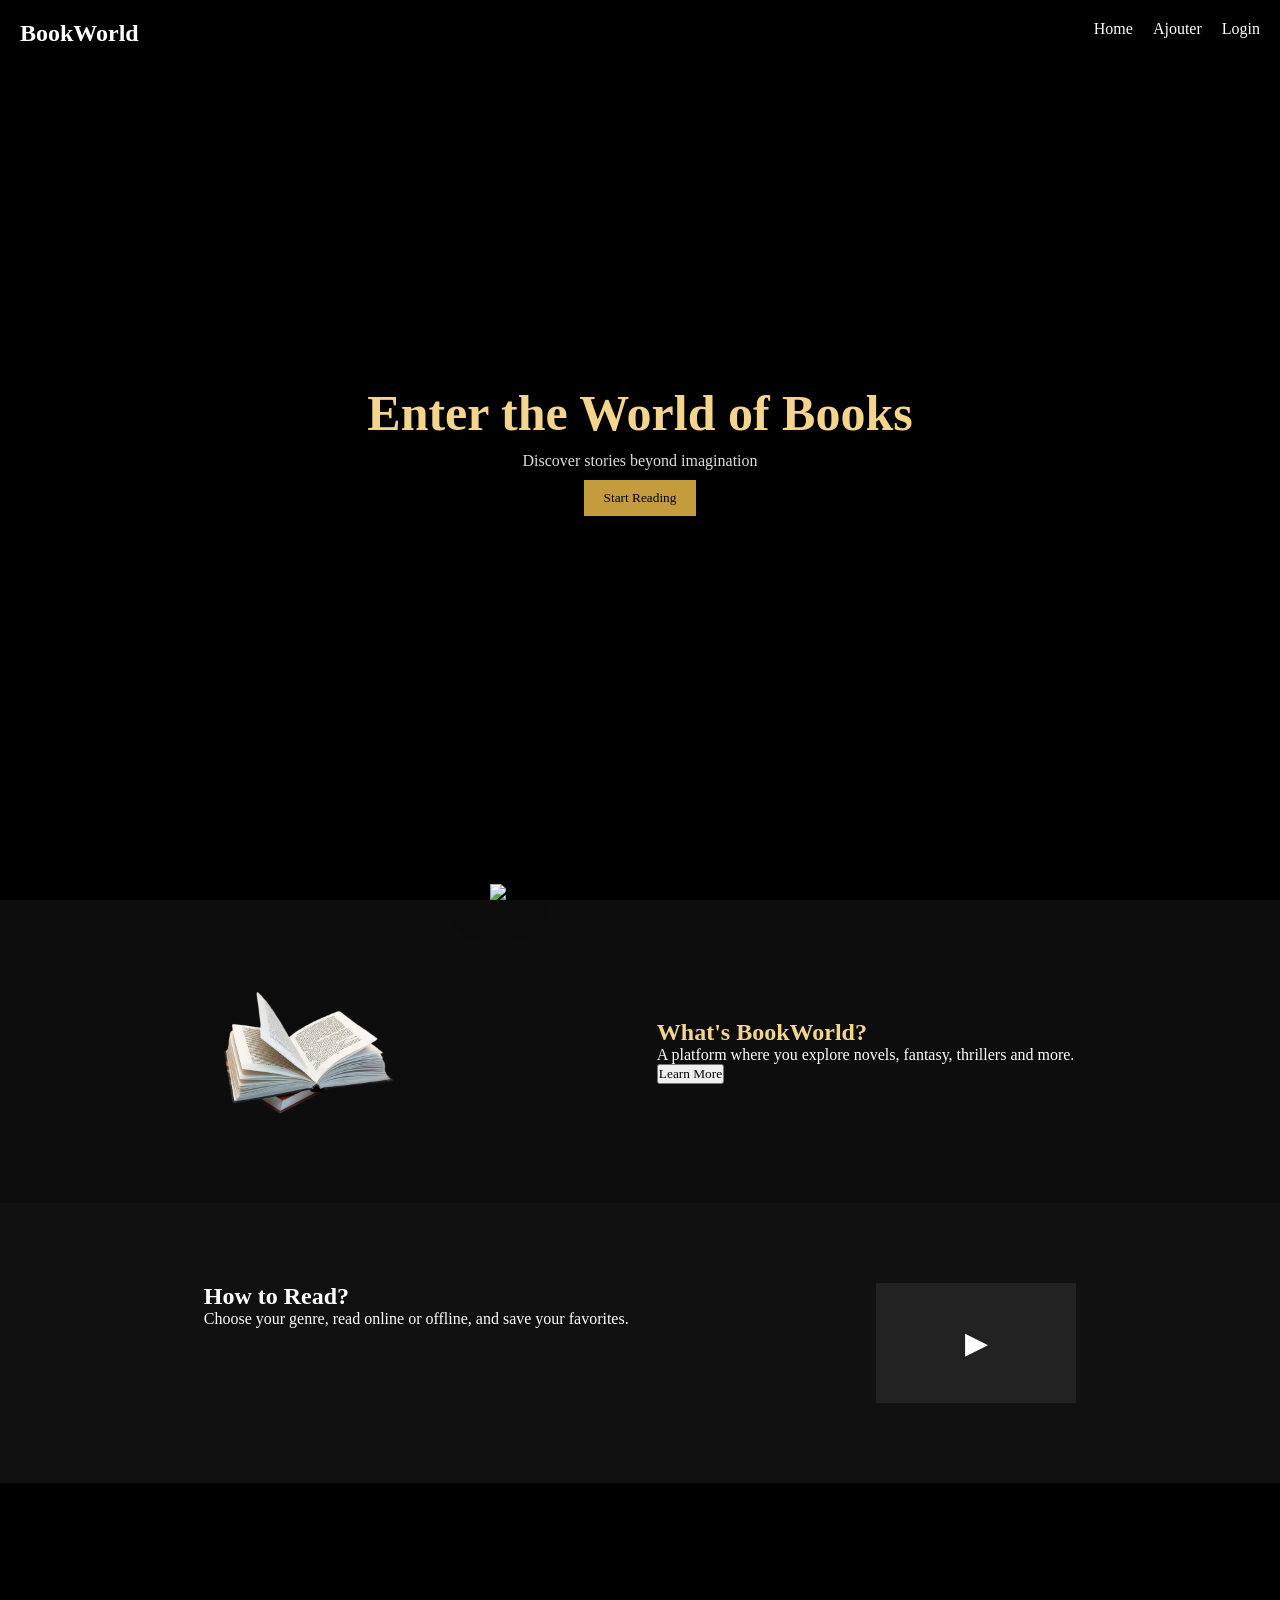
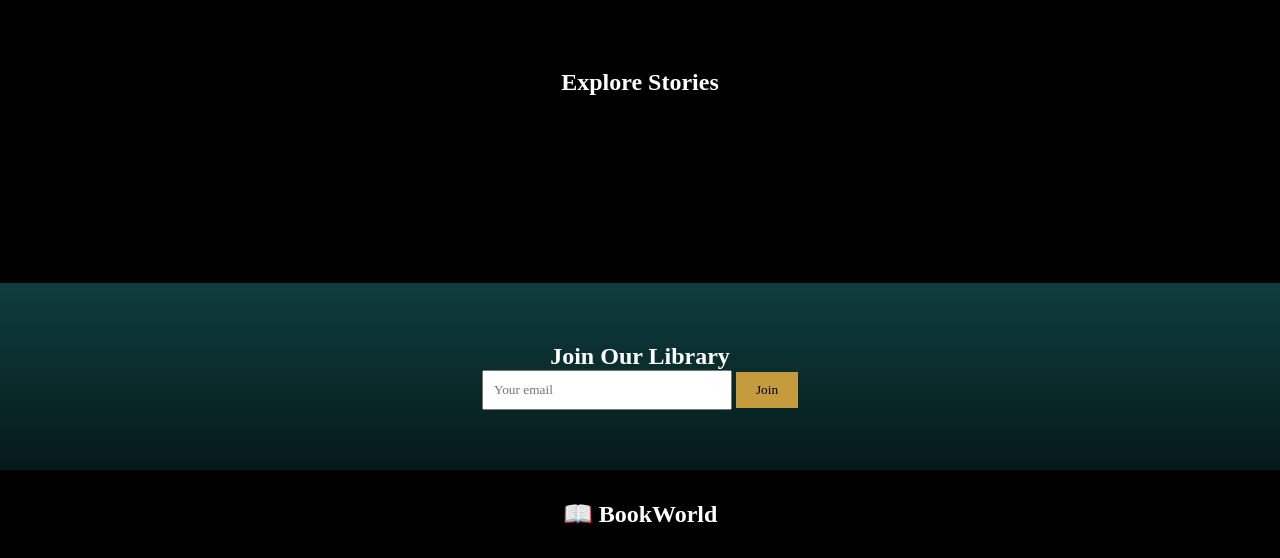
==== books/index.html @ 83ee0422 "index" ====
<!DOCTYPE html>
<html lang="en">
<head>
<meta charset="UTF-8">
<title>Book World</title>
<link rel="stylesheet" href="Books.css">
</head>
<body>

<!-- NAVBAR -->
<header class="navbar">
    <h2 class="logo"> BookWorld</h2>
    <ul>
        <a href="index.html"><li>Home</li></a>
        <a href="ajouter.html"><li>Ajouter</li></a>
        <a href="login.html"><li>Login</li></a>
    </ul>
</header>

<!-- HERO -->
<section class="hero">
    <div class="overlay"></div>

    <div class="hero-content">
        <h1>Enter the World of Books</h1>
        <p>Discover stories beyond imagination</p>
        <a href="reading.html"><button>Start Reading</button></a>
    </div>

    <img src="book.png" class="hero-book">
</section>

<!-- ABOUT -->
<section class="about">
    <div class="cards">
        <img src="img/book.png">
    </div>

    <div class="text">
        <h2>What's BookWorld?</h2>
        <p>A platform where you explore novels, fantasy, thrillers and more.</p>
        <button>Learn More</button>
    </div>
</section>

<!-- HOW -->
<section class="how">
    <div class="text">
        <h2>How to Read?</h2>
        <p>Choose your genre, read online or offline, and save your favorites.</p>
    </div>

    <div class="video">
        ▶
    </div>
</section>

<!-- GAME STYLE SECTION -->
<section class="preview">
    <h2>Explore Stories</h2>
</section>

<!-- SIGNUP -->
<section class="signup">
    <h2>Join Our Library</h2>
    <input type="email" placeholder="Your email">
    <button>Join</button>
</section>

<!-- FOOTER -->
<footer>
    <h2>📖 BookWorld</h2>
</footer>

</body>
</html>
---- books/Books.css ----
*{
    margin:0;
    padding:0;
    box-sizing:border-box;
    font-family: serif;
}

body{
    background:black;
    color:white;
}
a{
    text-decoration: none;
    color: white;
}

/* NAVBAR */
.navbar{
    display:flex;
    justify-content:space-between;
    padding:20px;
    position:absolute;
    width:100%;
    z-index:10;
}

.navbar ul{
    display:flex;
    gap:20px;
    list-style:none;
}

/* HERO */
.hero{
    height:100vh;
    background:url("https://images.unsplash.com/photo-1524995997946-a1c2e315a42f") center/cover;
    position:relative;
    display:flex;
    align-items:center;
    justify-content:center;
}

.overlay{
    position:absolute;
    width:100%;
    height:100%;
    background:rgba(0,0,0,0.7);
}

.hero-content{
    position:relative;
    text-align:center;
    z-index:2;
}

.hero h1{
    font-size:50px;
    color:#f5d58c;
}

.hero p{
    margin:10px 0;
    color:#ddd;
}

.hero button{
    padding:10px 20px;
    background:#c49b3d;
    border:none;
    cursor:pointer;
}

/* BOOK IMAGE */
.hero-book{
    position:absolute;
    bottom:0;
    width:300px;
    z-index:2;
    filter: drop-shadow(0 0 20px #000);
}

/* ABOUT */
.about{
    display:flex;
    justify-content:space-around;
    align-items:center;
    padding:80px;
    background:#0d0d0d;
}

.about img{
    width:200px;
}

.about h2{
    color:#f5d58c;
}

/* HOW */
.how{
    display:flex;
    justify-content:space-around;
    padding:80px;
    background:#111;
}

.video{
    width:200px;
    height:120px;
    background:#222;
    display:flex;
    align-items:center;
    justify-content:center;
    font-size:30px;
}

/* PREVIEW */
.preview{
    height:400px;
    background:url("https://images.unsplash.com/photo-1512820790803-83ca734da794") center/cover;
    display:flex;
    align-items:center;
    justify-content:center;
}

/* SIGNUP */
.signup{
    background:linear-gradient(#0f3d3e,#051a1a);
    text-align:center;
    padding:60px;
}

.signup input{
    padding:10px;
    width:250px;
}

.signup button{
    padding:10px 20px;
    background:#c49b3d;
    border:none;
}

/* FOOTER */
footer{
    background:black;
    text-align:center;
    padding:30px;
}
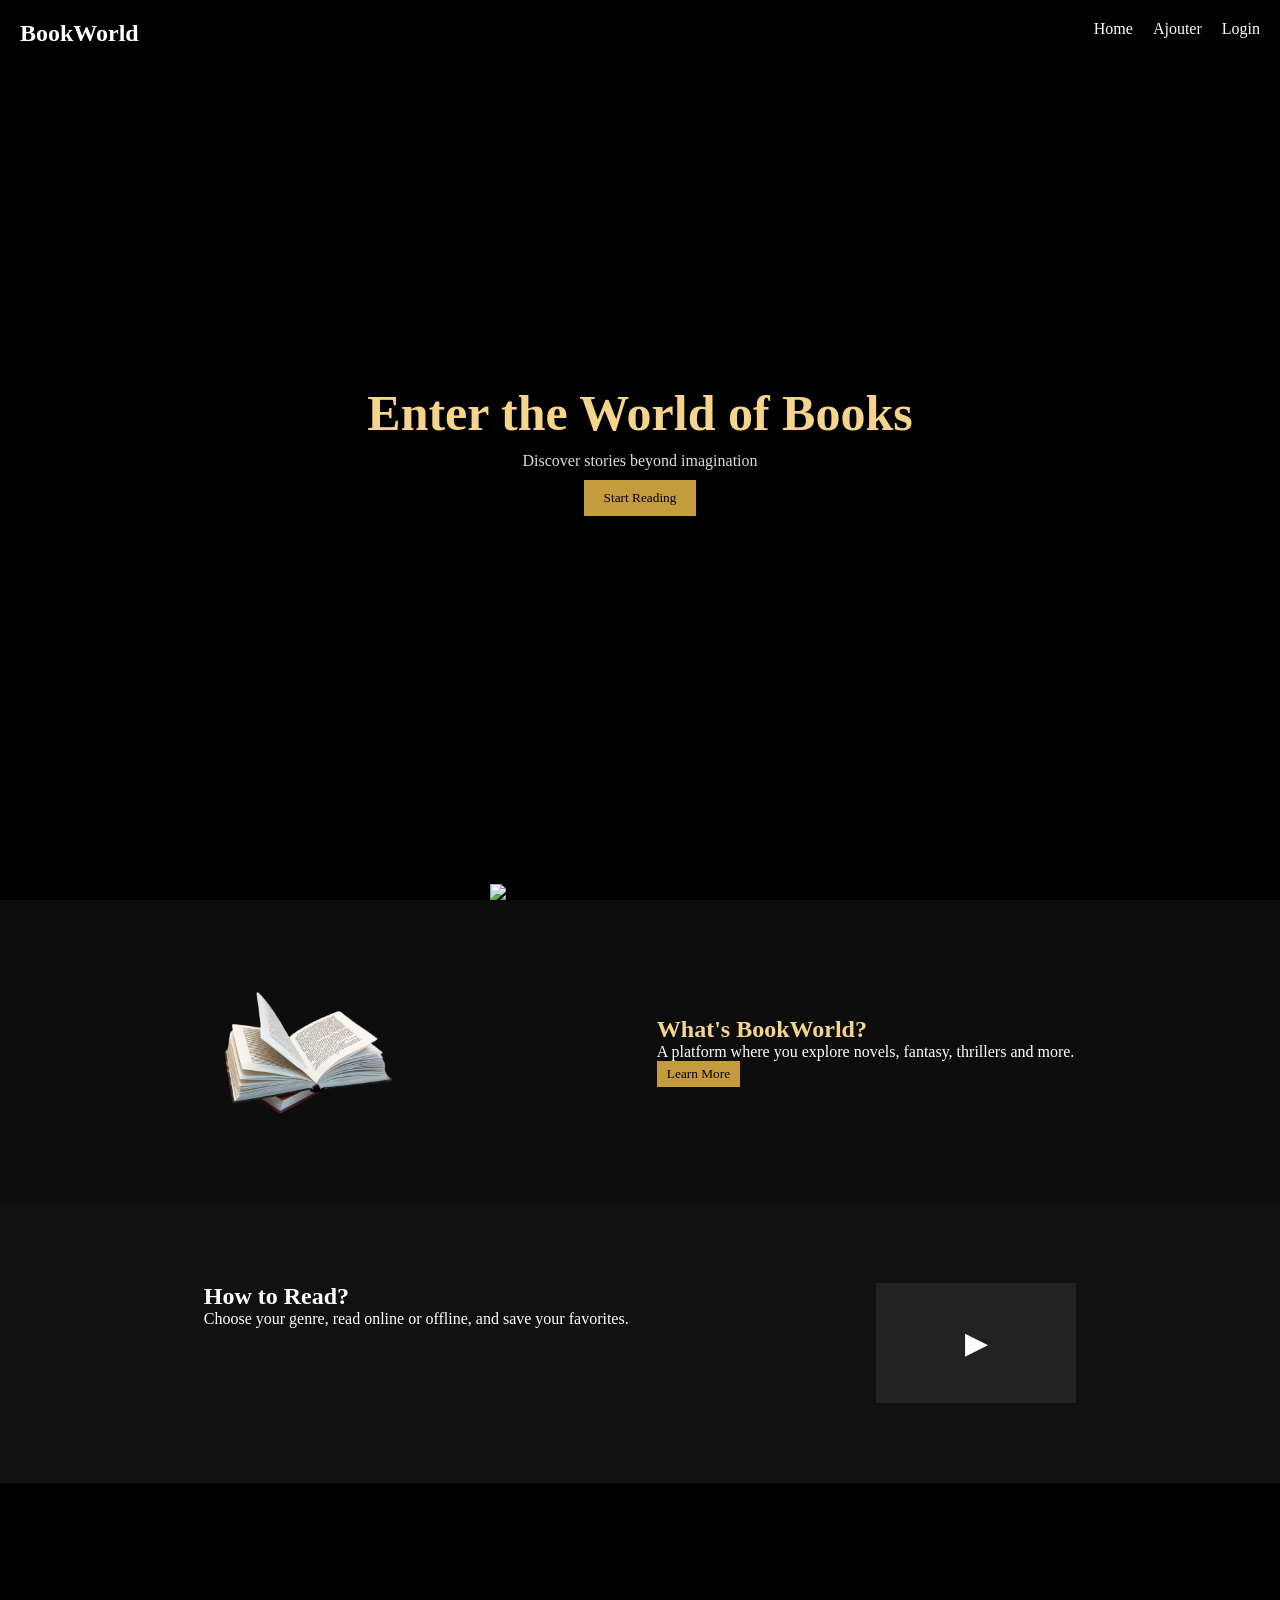
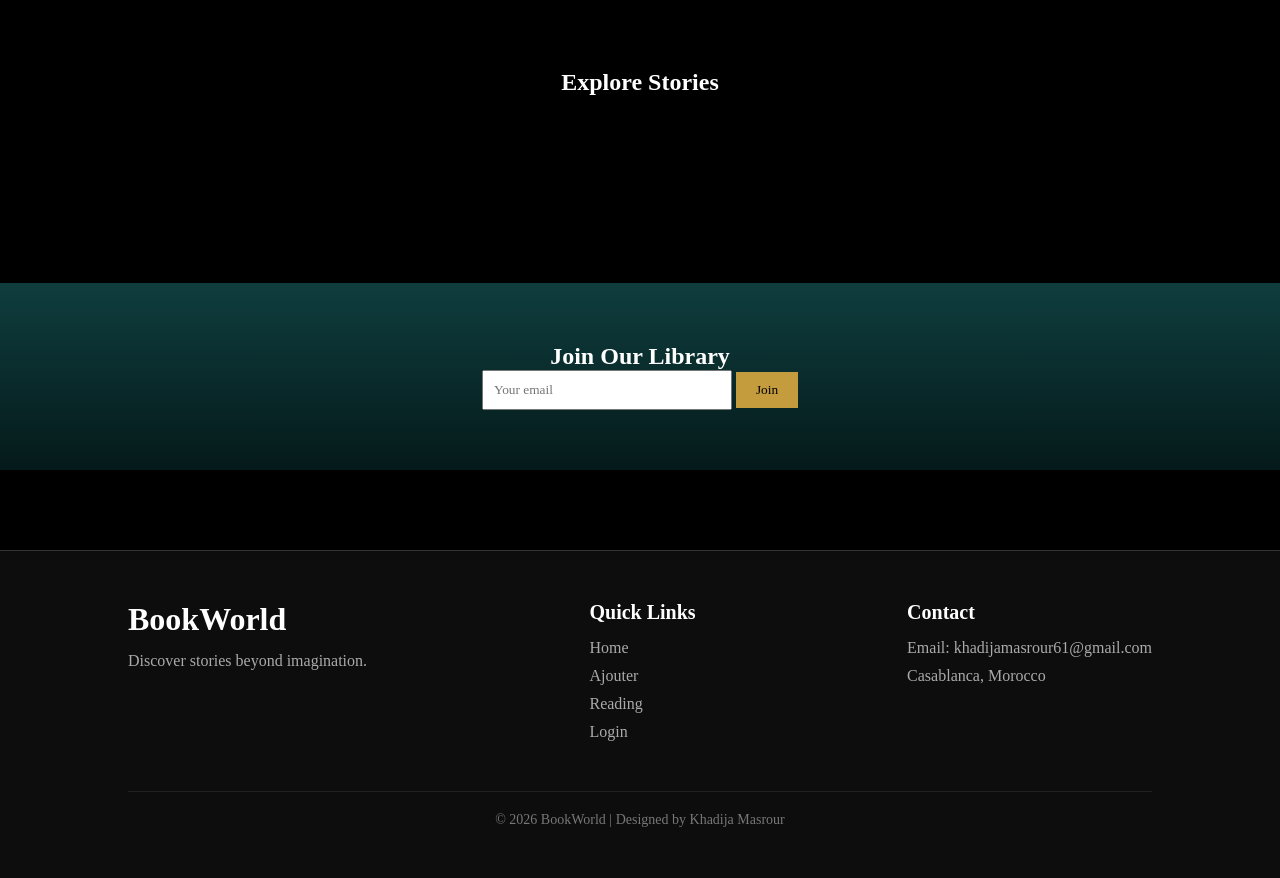
==== commit 6abaf2d1: "LOG IN" ====
--- a/books/index.html
+++ b/books/index.html
@@ -68,8 +68,36 @@
 </section>
 
 <!-- FOOTER -->
-<footer>
-    <h2>📖 BookWorld</h2>
+<!-- FOOTER -->
+<footer class="footer">
+    
+    <div class="footer-container">
+
+        <div class="footer-logo">
+            <h2> BookWorld</h2>
+            <p>Discover stories beyond imagination.</p>
+        </div>
+
+        <div class="footer-links">
+            <h3>Quick Links</h3>
+            <a href="index.html">Home</a>
+            <a href="ajouter.html">Ajouter</a>
+            <a href="reading.html">Reading</a>
+            <a href="login.html">Login</a>
+        </div>
+
+        <div class="footer-contact">
+            <h3>Contact</h3>
+            <p>Email: khadijamasrour61@gmail.com</p>
+            <p>Casablanca, Morocco</p>
+        </div>
+
+    </div>
+
+    <div class="footer-bottom">
+        <p>© 2026 BookWorld | Designed by Khadija Masrour</p>
+    </div>
+
 </footer>
 
 </body>
--- a/books/Books.css
+++ b/books/Books.css
@@ -141,9 +141,74 @@
     border:none;
 }
 
+.text button{
+    padding:5px 10px;
+    background:#c49b3d;
+    border:none;
+}
+
 /* FOOTER */
-footer{
-    background:black;
-    text-align:center;
-    padding:30px;
+
+.footer{
+    background: #0d0d0d;
+    color: white;
+    padding: 50px 10%;
+    margin-top: 80px;
+    border-top: 1px solid #333;
+}
+
+.footer-container{
+    display: flex;
+    justify-content: space-between;
+    flex-wrap: wrap;
+    gap: 40px;
+}
+
+.footer-logo h2{
+    font-size: 32px;
+    margin-bottom: 10px;
+}
+
+.footer-logo p{
+    color: #aaa;
+    width: 250px;
+    line-height: 1.6;
+}
+
+.footer-links,
+.footer-contact{
+    display: flex;
+    flex-direction: column;
+}
+
+.footer-links h3,
+.footer-contact h3{
+    margin-bottom: 15px;
+    font-size: 20px;
+}
+
+.footer-links a{
+    text-decoration: none;
+    color: #aaa;
+    margin-bottom: 10px;
+    transition: 0.3s;
+}
+
+.footer-links a:hover{
+    color: #fff;
+    transform: translateX(5px);
+}
+
+.footer-contact p{
+    color: #aaa;
+    margin-bottom: 10px;
+}
+
+.footer-bottom{
+    border-top: 1px solid #222;
+    margin-top: 40px;
+    padding-top: 20px;
+    text-align: center;
+    color: #777;
+    font-size: 14px;
 }
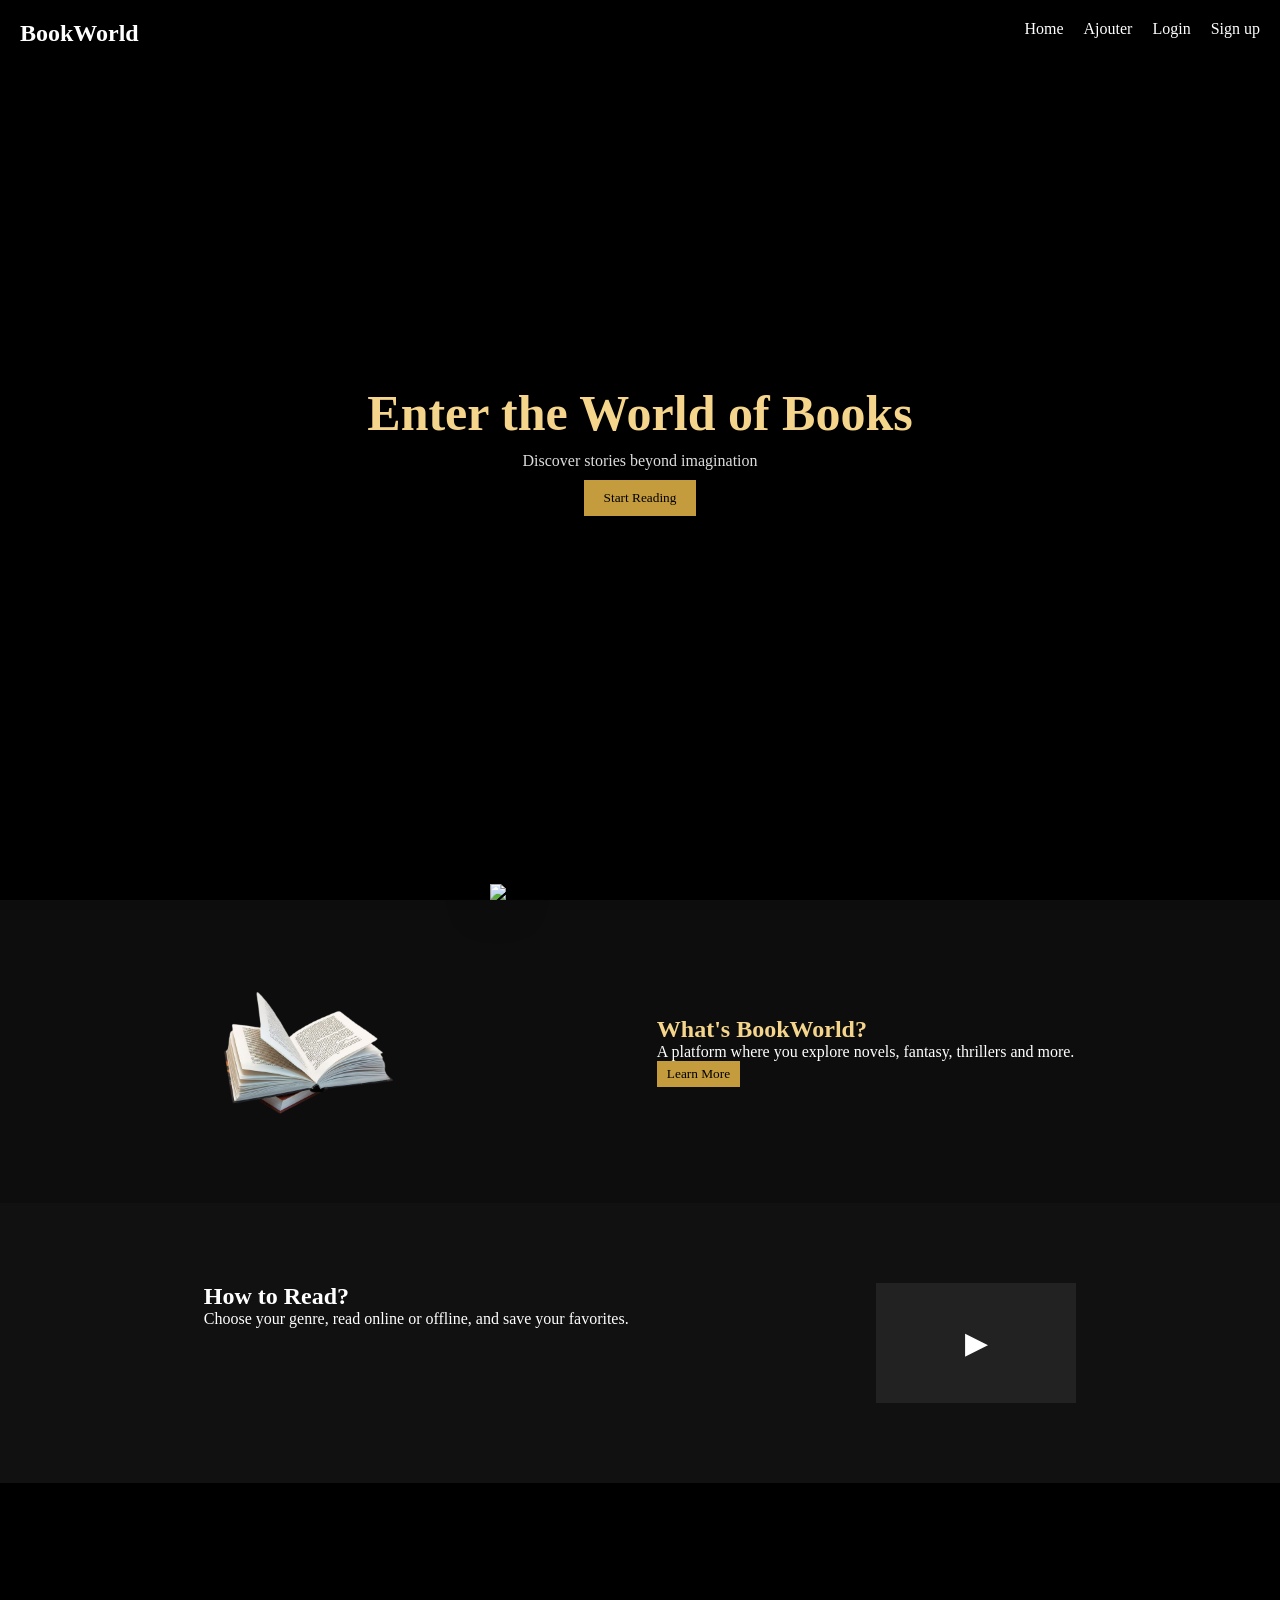
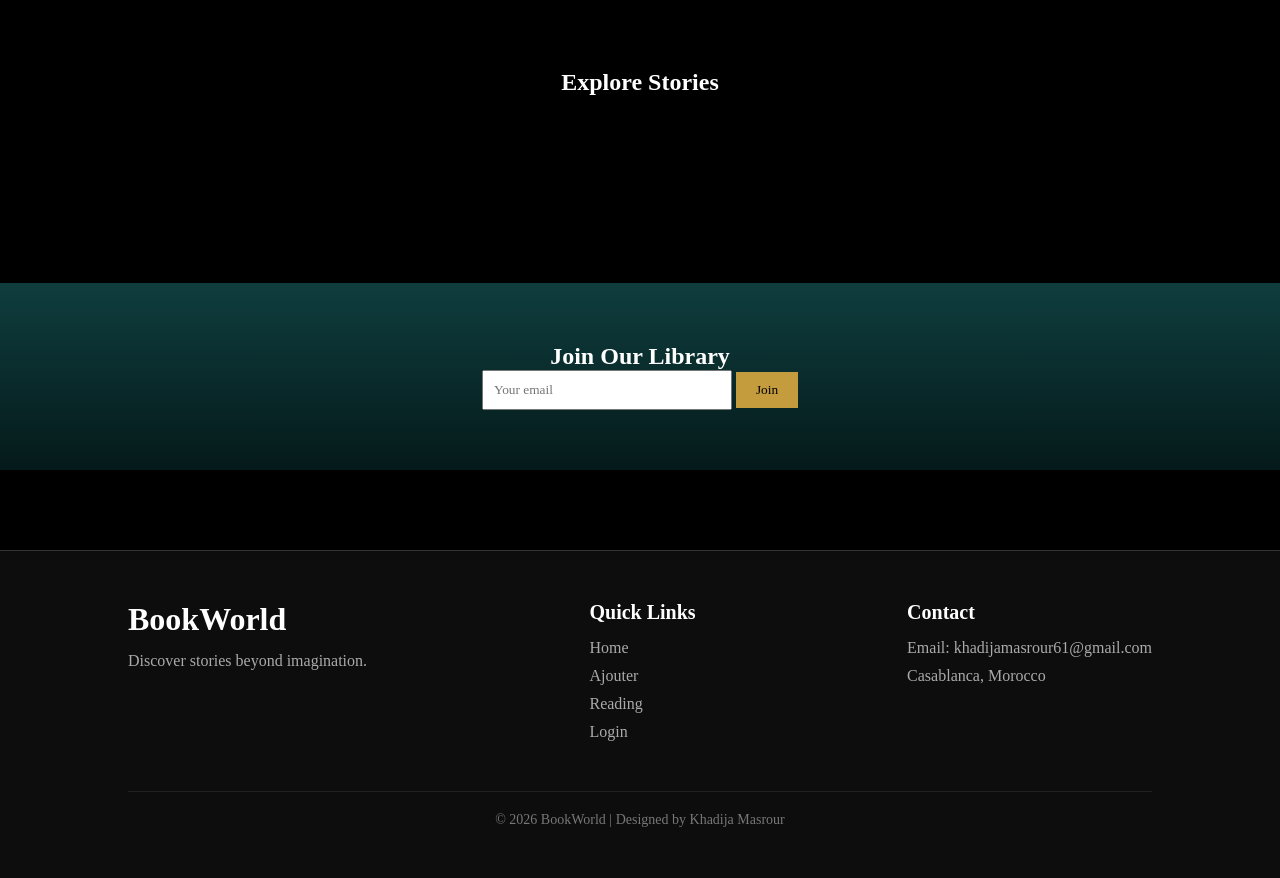
==== commit 91e05aba: "Book" ====
--- a/books/index.html
+++ b/books/index.html
@@ -14,6 +14,7 @@
         <a href="index.html"><li>Home</li></a>
         <a href="ajouter.html"><li>Ajouter</li></a>
         <a href="login.html"><li>Login</li></a>
+        <a href="signup.html"><li>Sign up</li></a>
     </ul>
 </header>
 
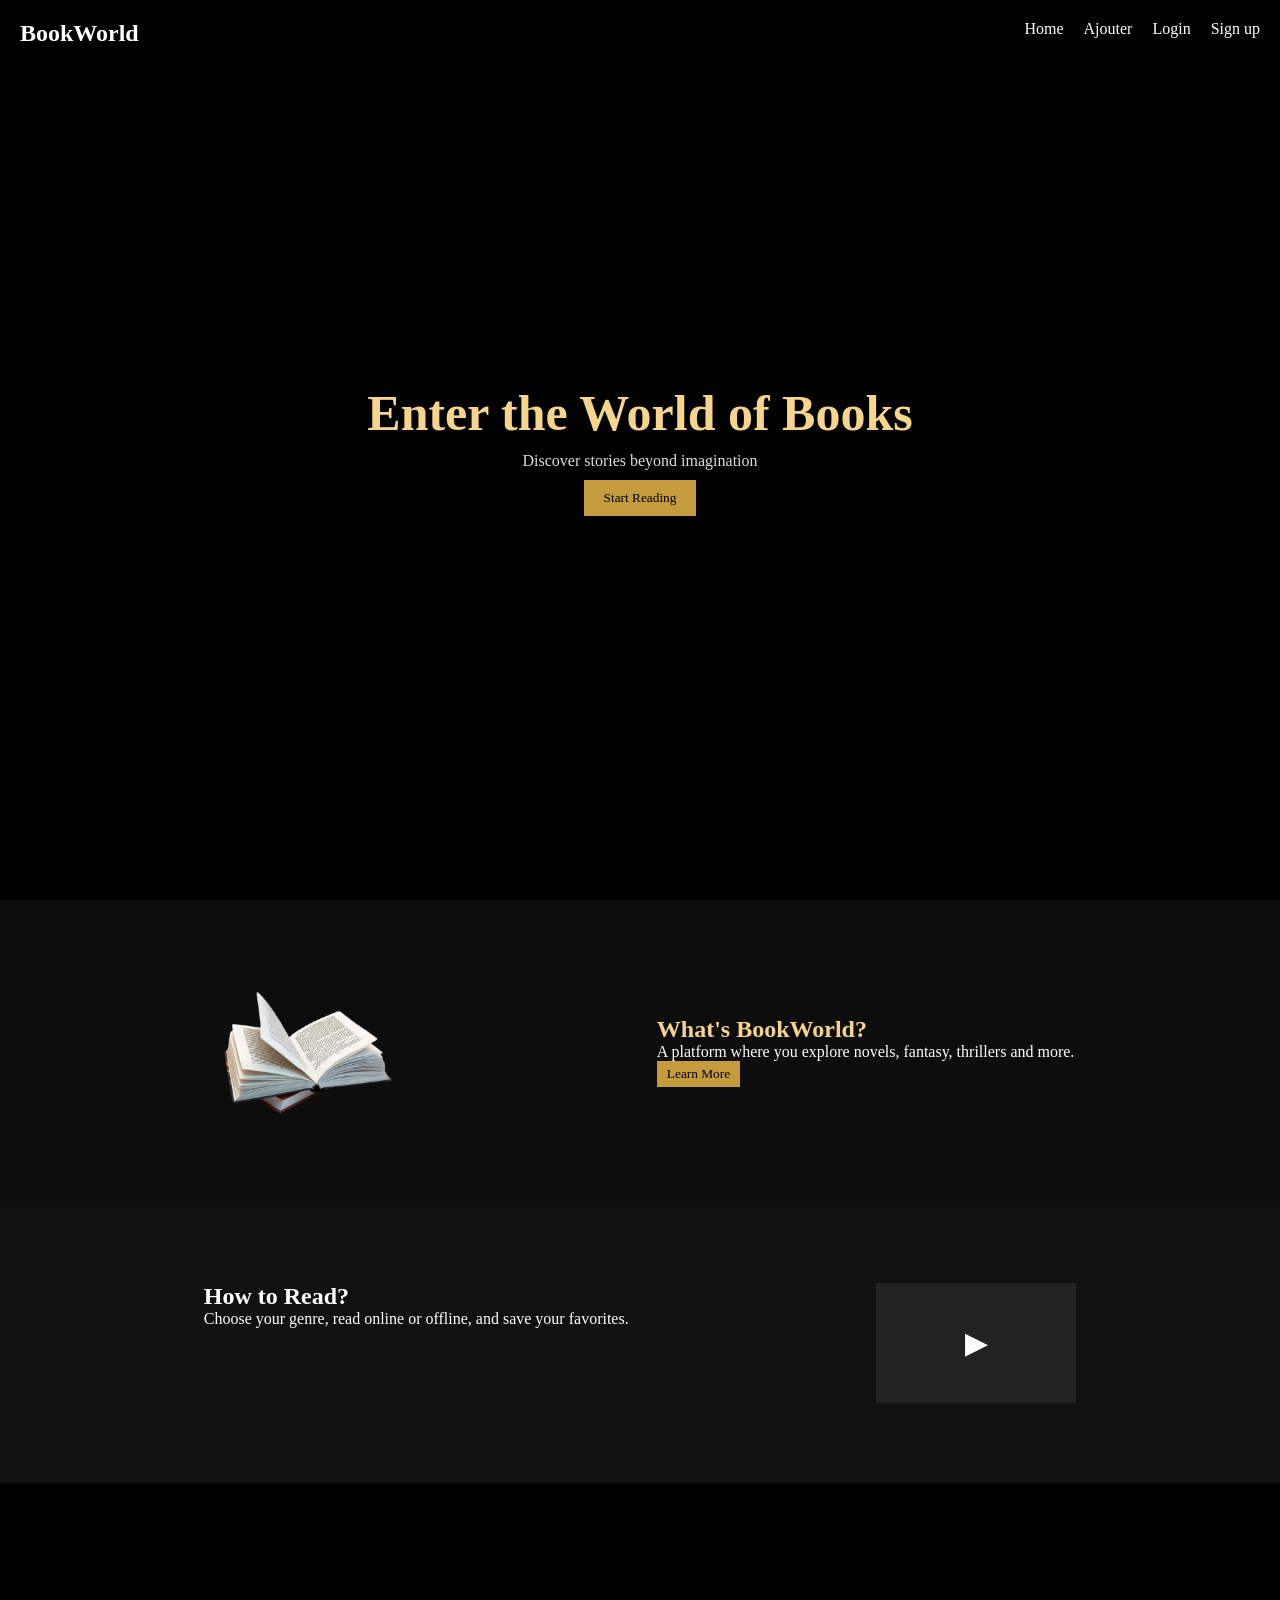
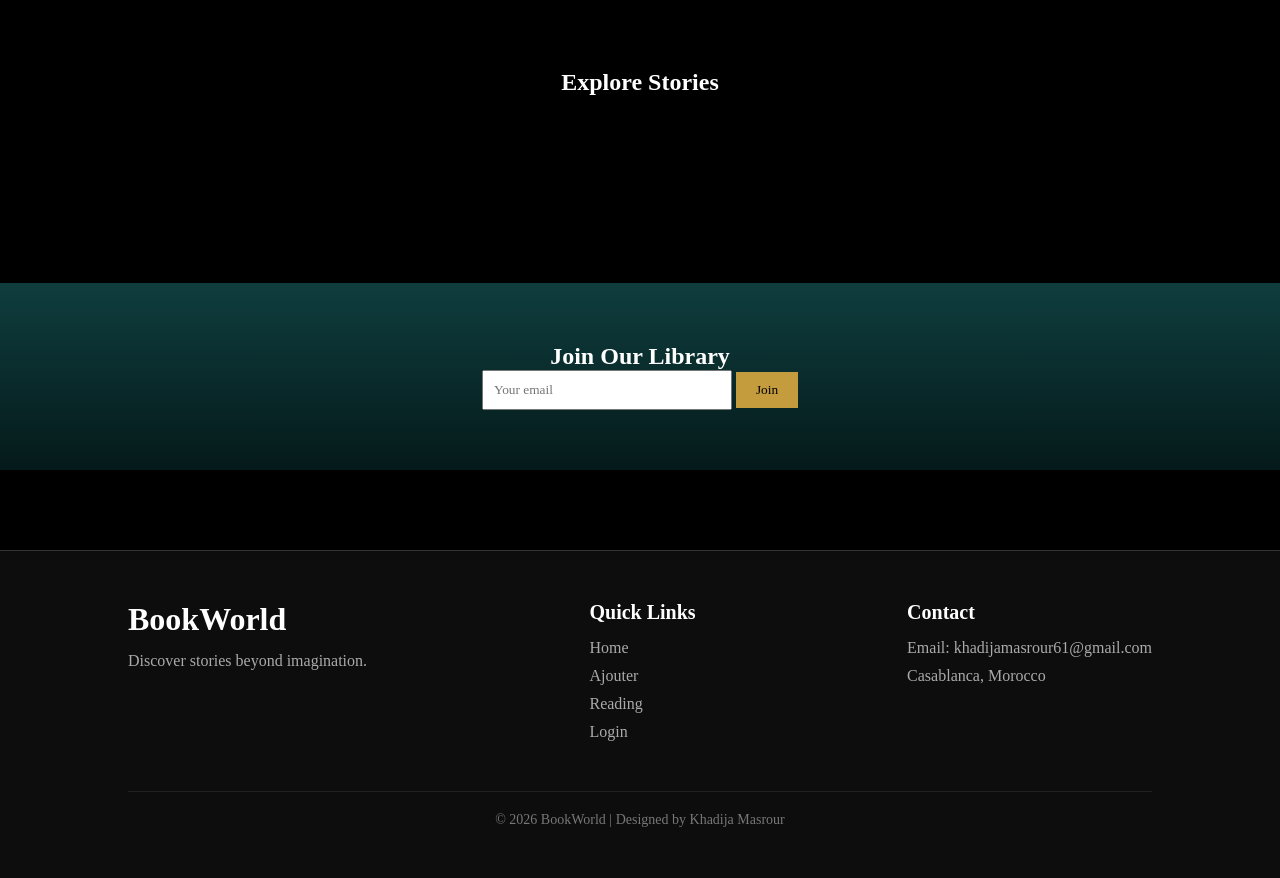
==== commit e6301ccd: "Update index.html" ====
--- a/books/index.html
+++ b/books/index.html
@@ -28,7 +28,6 @@
         <a href="reading.html"><button>Start Reading</button></a>
     </div>
 
-    <img src="book.png" class="hero-book">
 </section>
 
 <!-- ABOUT -->
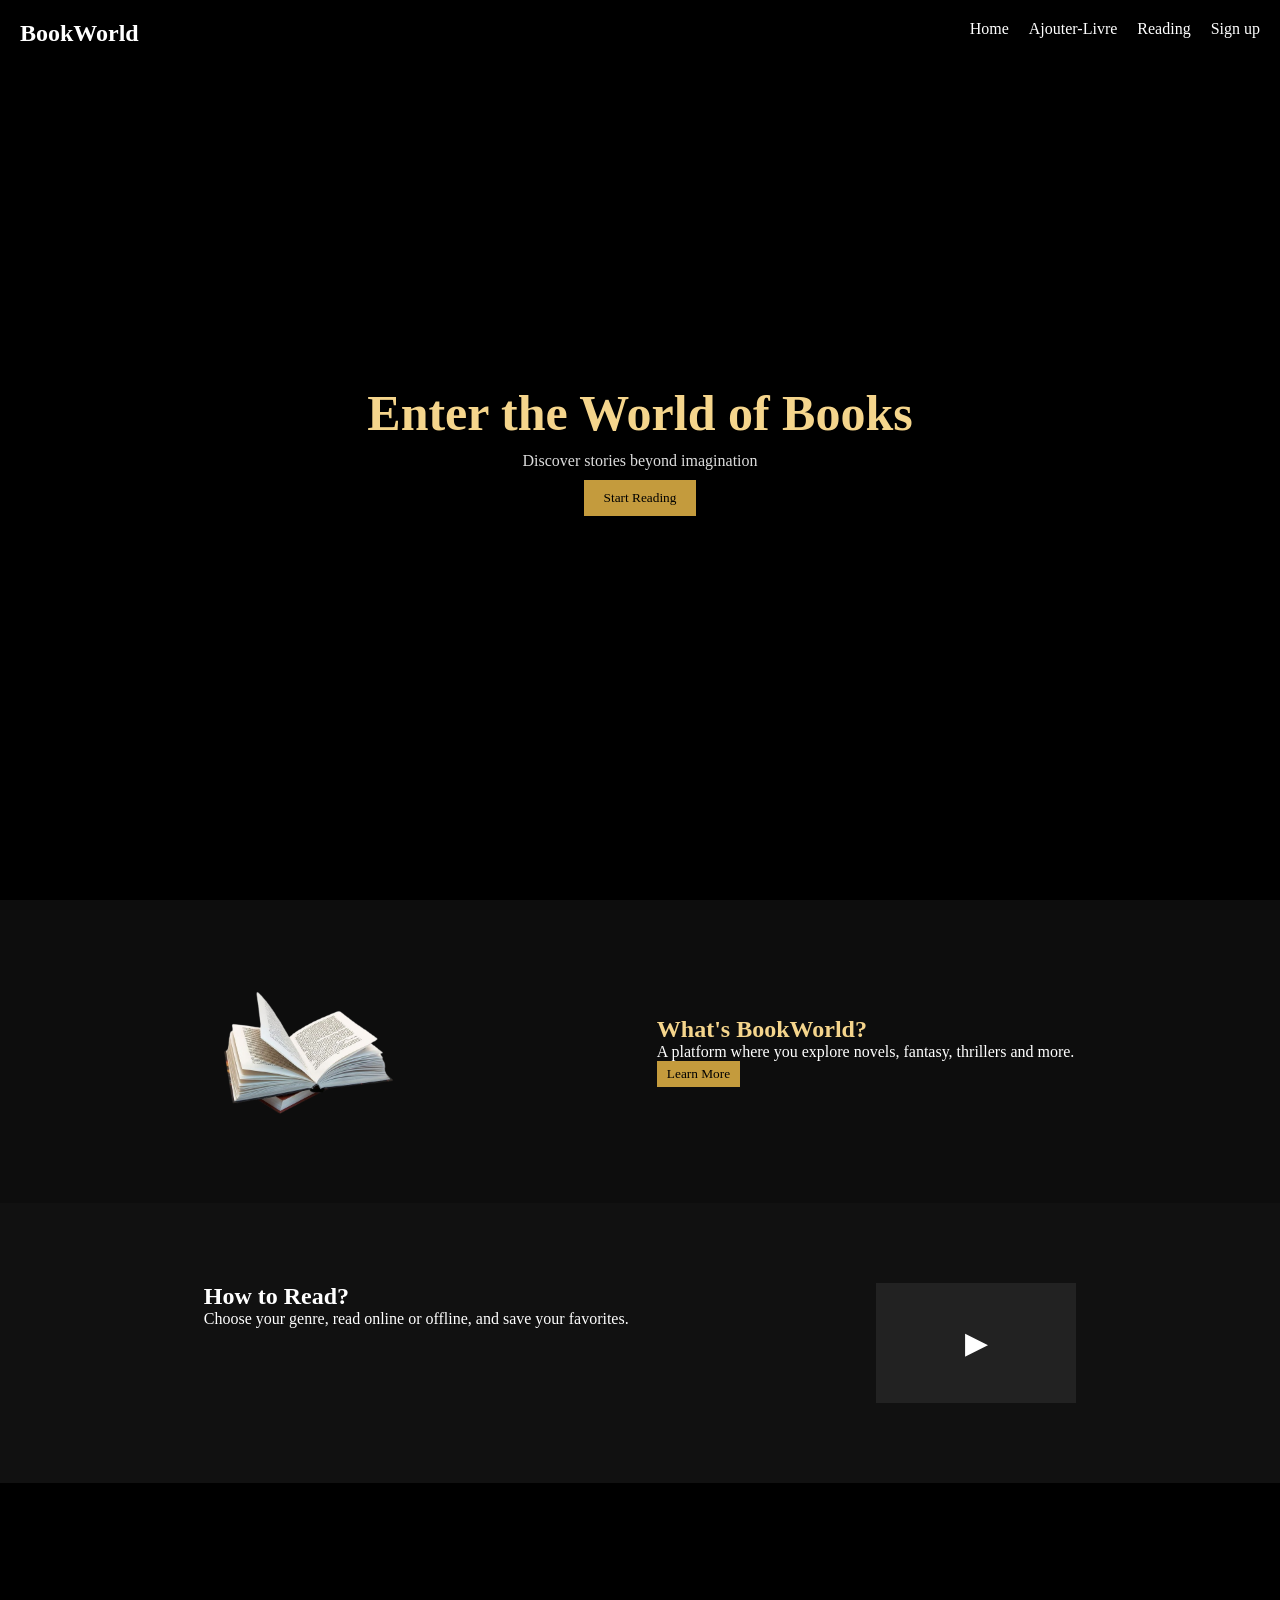
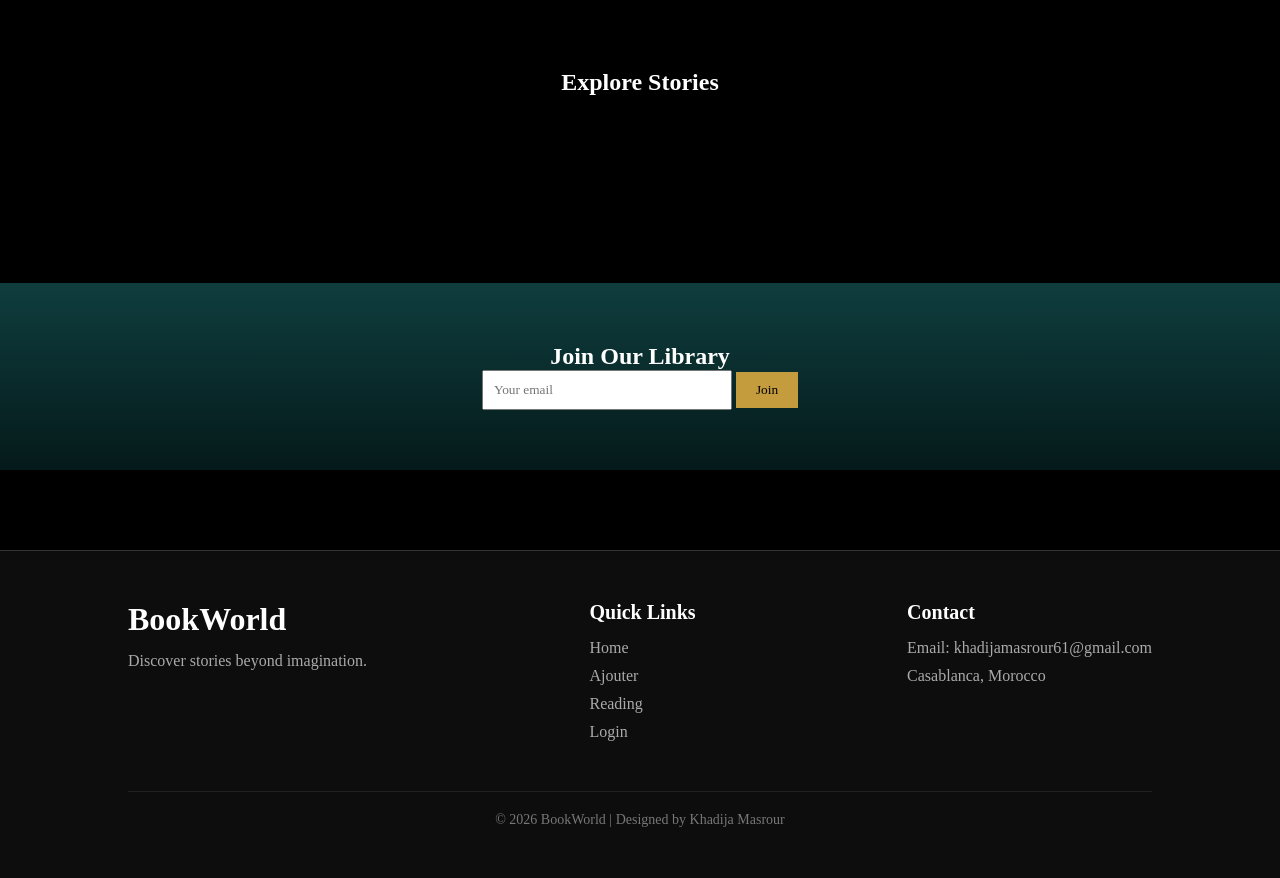
==== commit 6b0f908d: "Finaly" ====
--- a/books/index.html
+++ b/books/index.html
@@ -2,6 +2,7 @@
 <html lang="en">
 <head>
 <meta charset="UTF-8">
+<link rel="icon" type="image/x-icon" href="img/book.png">
 <title>Book World</title>
 <link rel="stylesheet" href="Books.css">
 </head>
@@ -12,8 +13,8 @@
     <h2 class="logo"> BookWorld</h2>
     <ul>
         <a href="index.html"><li>Home</li></a>
-        <a href="ajouter.html"><li>Ajouter</li></a>
-        <a href="login.html"><li>Login</li></a>
+        <a href="ajouter.html"><li>Ajouter-Livre</li></a>
+        <a href="reading.html"><li>Reading</li></a>
         <a href="signup.html"><li>Sign up</li></a>
     </ul>
 </header>
@@ -39,7 +40,7 @@
     <div class="text">
         <h2>What's BookWorld?</h2>
         <p>A platform where you explore novels, fantasy, thrillers and more.</p>
-        <button>Learn More</button>
+        <a href="leanmore.html"><button>Learn More</button></a>
     </div>
 </section>
 
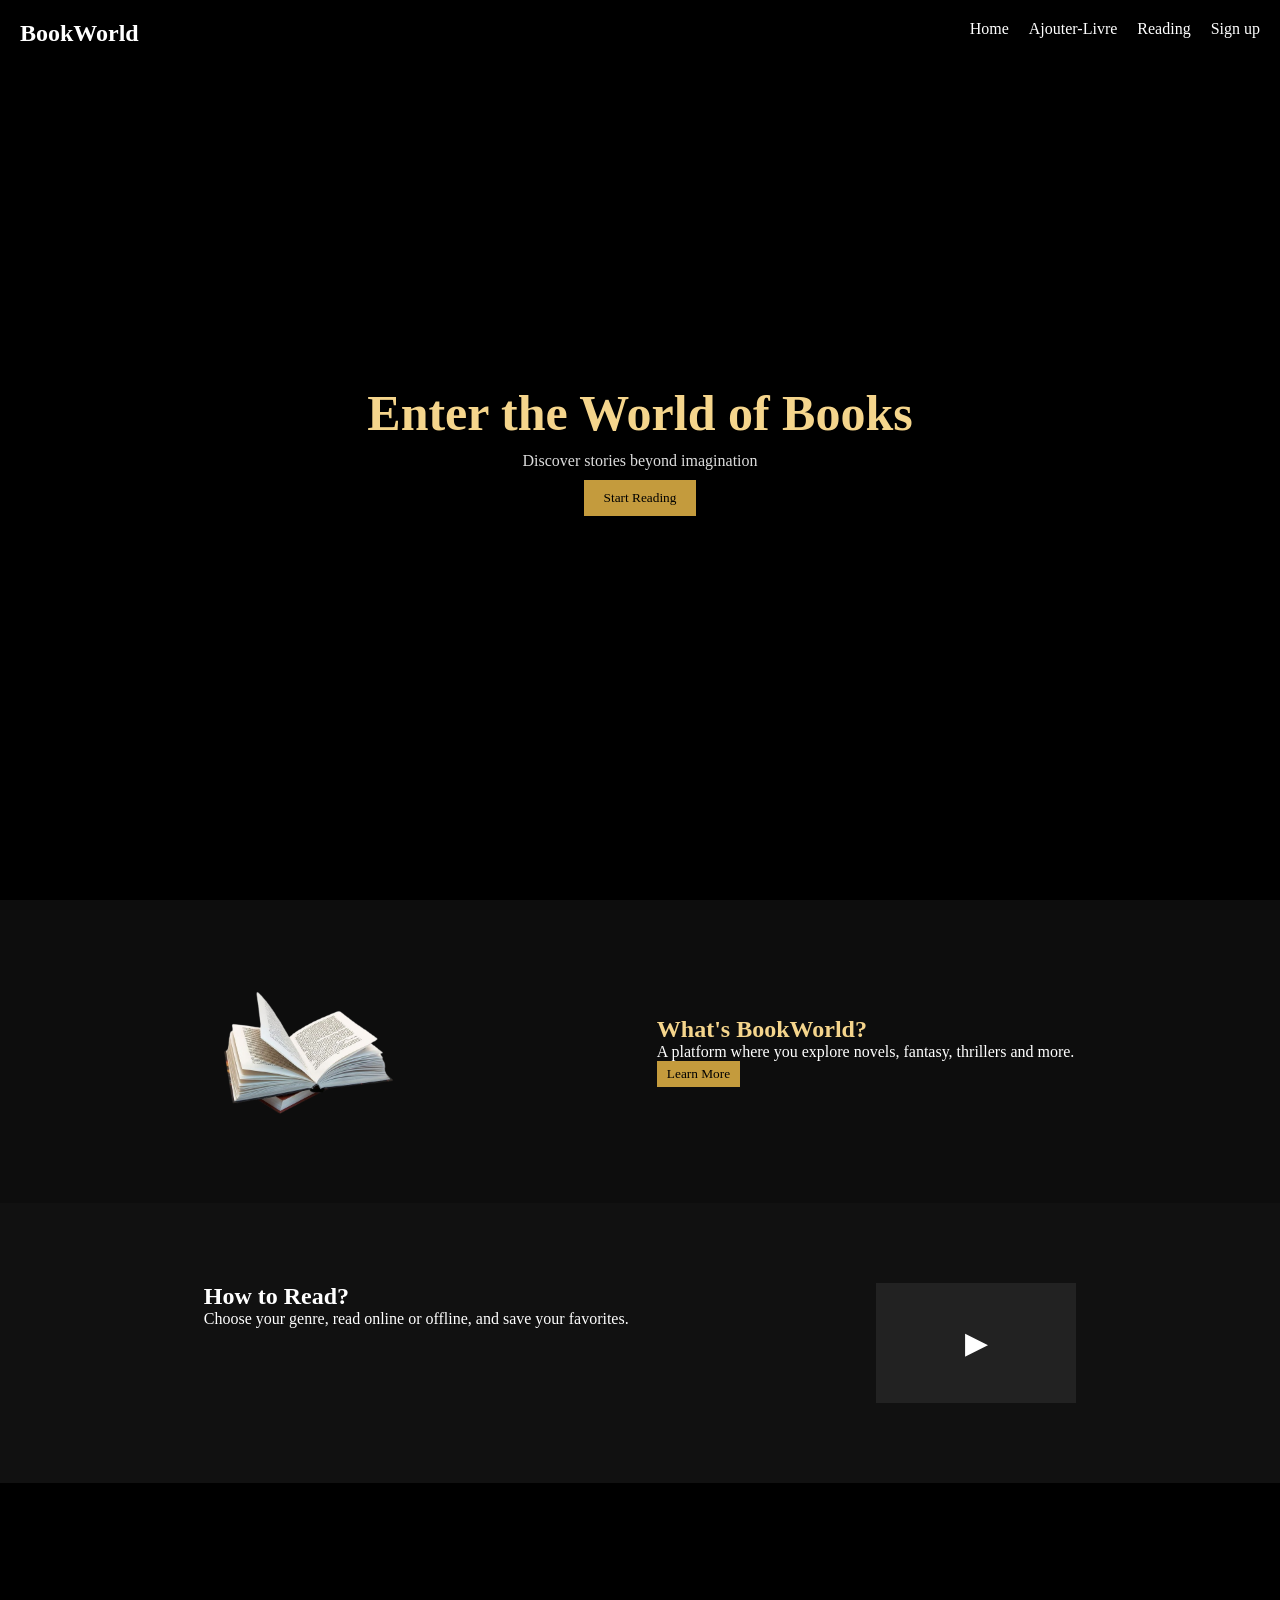
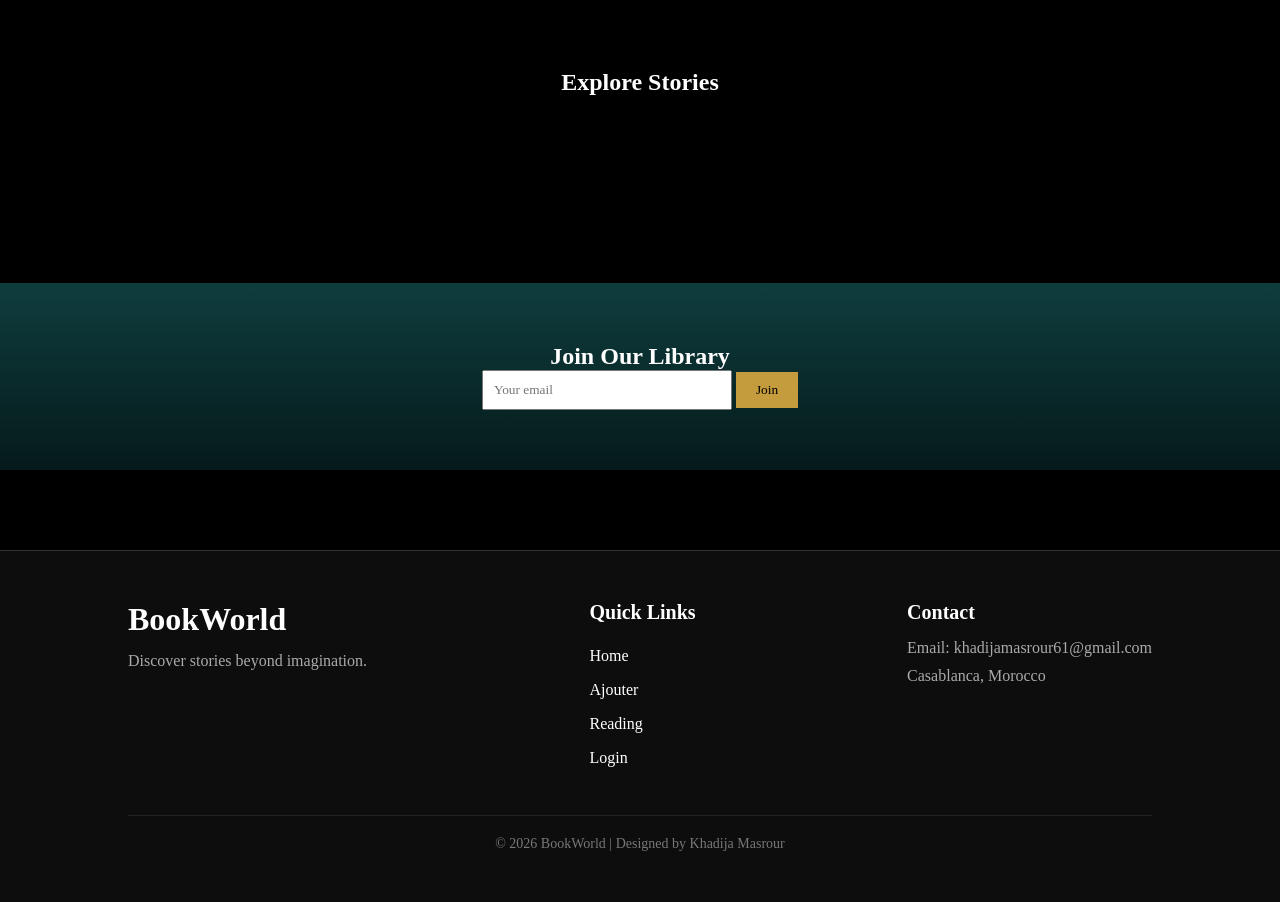
==== commit 169cf815: "Update index.html" ====
--- a/books/index.html
+++ b/books/index.html
@@ -40,7 +40,7 @@
     <div class="text">
         <h2>What's BookWorld?</h2>
         <p>A platform where you explore novels, fantasy, thrillers and more.</p>
-        <a href="leanmore.html"><button>Learn More</button></a>
+        <a href="Leanmore.html"><button>Learn More</button></a>
     </div>
 </section>
 
--- a/books/Books.css
+++ b/books/Books.css
@@ -211,4 +211,29 @@
     text-align: center;
     color: #777;
     font-size: 14px;
+}
+
+/* HEADER LINKS */
+.navbar ul a{
+    text-decoration: none;
+    color: white;
+    transition: 0.3s;
+}
+
+.navbar ul a:hover{
+    color: #c59d5f;
+}
+
+/* FOOTER LINKS */
+.footer-links a{
+    display: block;
+    text-decoration: none;
+    color: white;
+    margin: 8px 0;
+    transition: 0.3s;
+}
+
+.footer-links a:hover{
+    color: #c59d5f;
+    transform: translateX(5px);
 }
